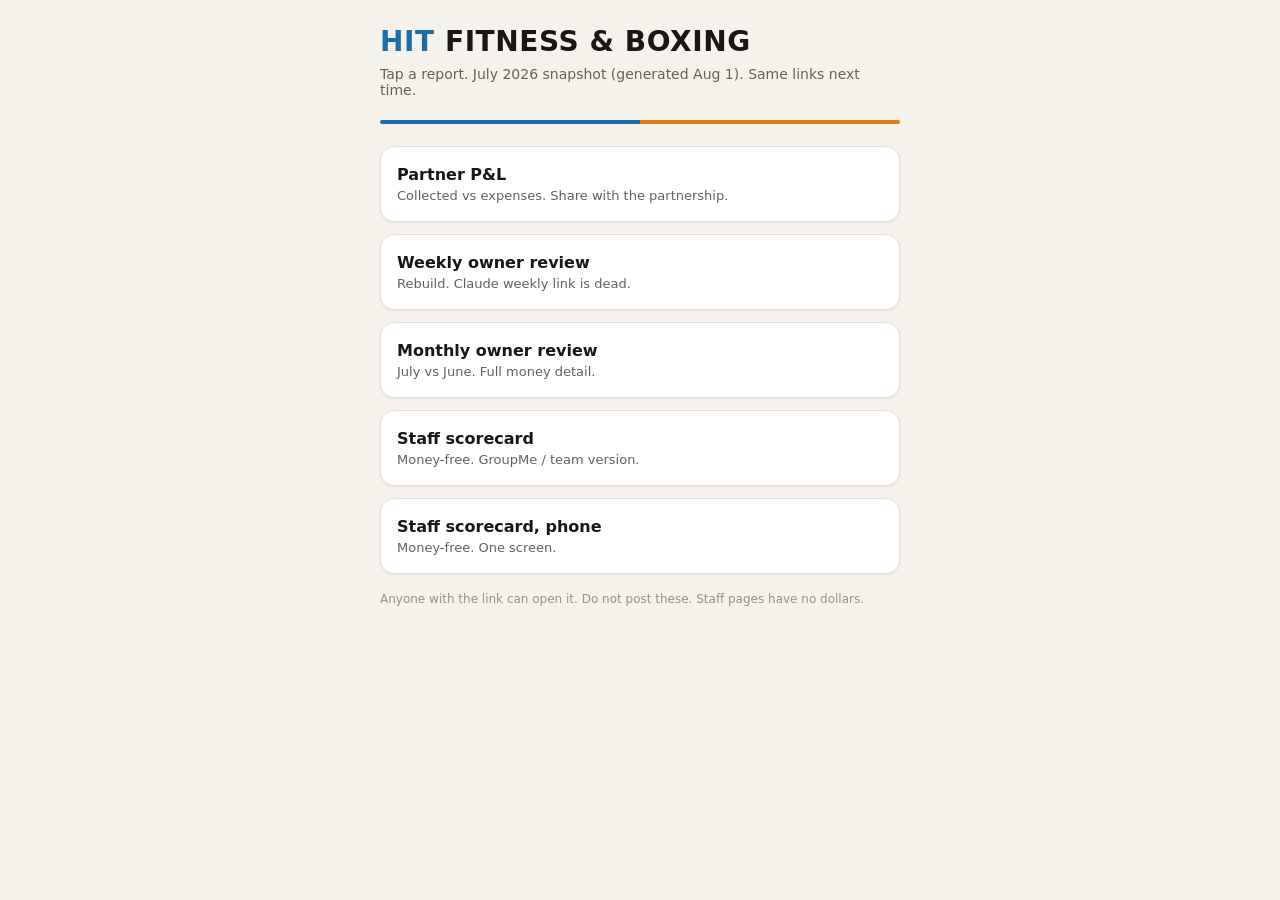
==== index.html @ c70cb9f8 "add index.html" ====
<!doctype html>
<html lang="en">
<head>
  <meta charset="utf-8">
  <meta name="viewport" content="width=device-width, initial-scale=1">
  <title>HIT reports</title>
  <style>
    :root { color-scheme: light; }
    body { margin: 0; background: #F5F1EB; color: #1A1614; font-family: system-ui, -apple-system, sans-serif; }
    .wrap { max-width: 520px; margin: 0 auto; padding: 28px 18px 48px; }
    .hit { color: #1A6DA8; }
    h1 { font-size: 28px; letter-spacing: .02em; text-transform: uppercase; margin: 0; line-height: 1; }
    p { color: #6A5F57; font-size: 14px; margin: 10px 0 22px; }
    .bar { display: flex; height: 4px; border-radius: 3px; overflow: hidden; margin: 16px 0 22px; }
    .bar i { flex: 1; } .bar .b { background: #1A6DA8; } .bar .o { background: #E17A16; }
    a { display: block; background: #fff; border: 1px solid #E6DED2; border-radius: 14px; padding: 18px 16px; margin: 0 0 12px; text-decoration: none; color: inherit; box-shadow: 0 1px 2px rgba(40,25,20,.05); }
    a strong { display: block; font-size: 16px; }
    a span { display: block; color: #6A5F57; font-size: 13px; margin-top: 4px; }
    .note { font-size: 12px; color: #9C9086; margin-top: 18px; }
  </style>
</head>
<body>
  <div class="wrap">
    <h1><span class="hit">HIT</span> Fitness &amp; Boxing</h1>
    <p>Tap a report. July 2026 snapshot (generated Aug 1). Same links next time.</p>
    <div class="bar"><i class="b"></i><i class="o"></i></div>
    <a href="partner.html"><strong>Partner P&amp;L</strong><span>Collected vs expenses. Share with the partnership.</span></a>
    <a href="weekly.html"><strong>Weekly owner review</strong><span>Rebuild. Claude weekly link is dead.</span></a>
    <a href="monthly.html"><strong>Monthly owner review</strong><span>July vs June. Full money detail.</span></a>
    <a href="staff.html"><strong>Staff scorecard</strong><span>Money-free. GroupMe / team version.</span></a>
    <a href="staff-phone.html"><strong>Staff scorecard, phone</strong><span>Money-free. One screen.</span></a>
    <p class="note">Anyone with the link can open it. Do not post these. Staff pages have no dollars.</p>
  </div>
</body>
</html>
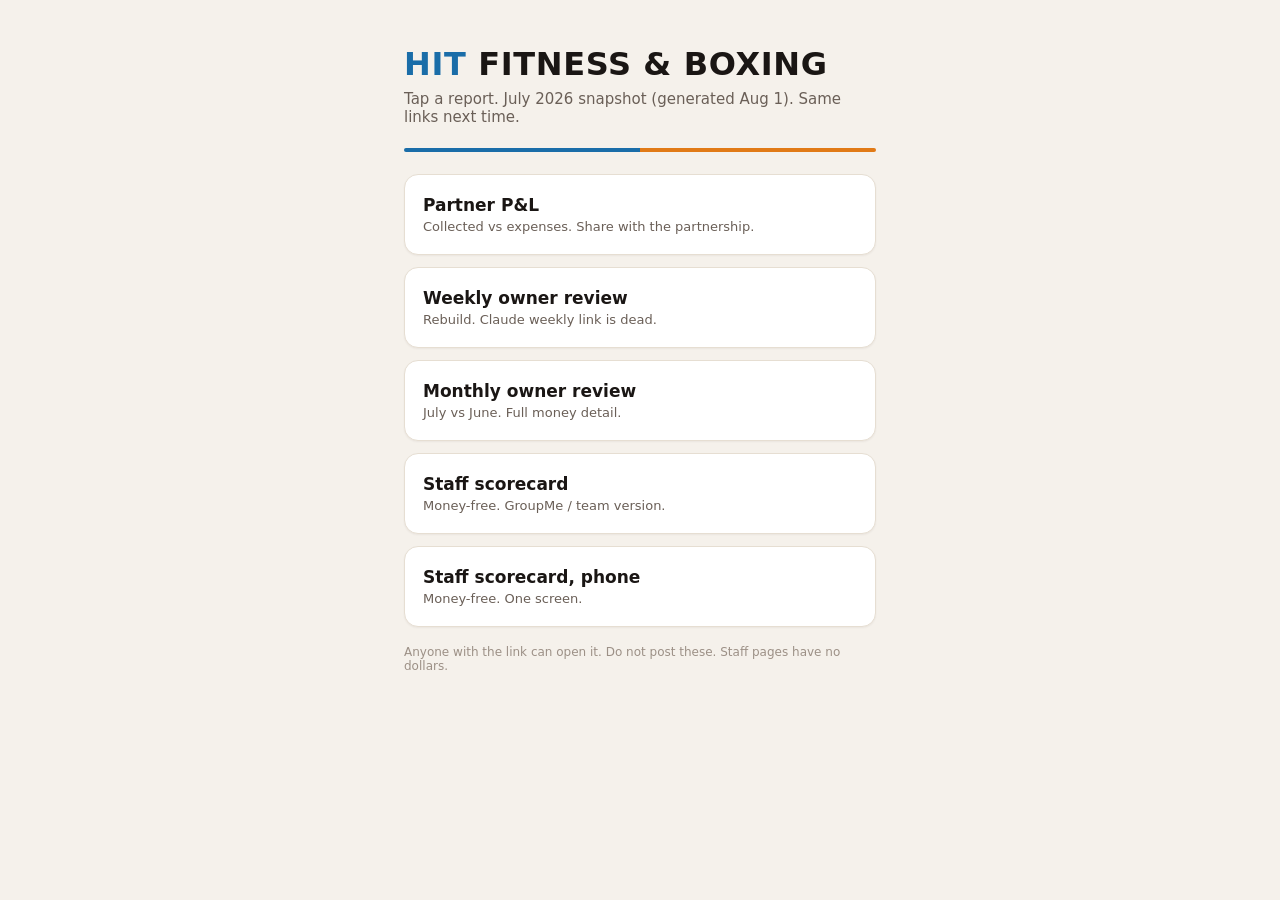
==== commit 8e5bd155: "Fit HIT reports on phone and laptop" ====
--- a/index.html
+++ b/index.html
@@ -6,10 +6,12 @@
   <title>HIT reports</title>
   <style>
     :root { color-scheme: light; }
-    body { margin: 0; background: #F5F1EB; color: #1A1614; font-family: system-ui, -apple-system, sans-serif; }
-    .wrap { max-width: 520px; margin: 0 auto; padding: 28px 18px 48px; }
+    * { box-sizing: border-box; }
+    html, body { margin: 0; max-width: 100%; overflow-x: hidden; }
+    body { background: #F5F1EB; color: #1A1614; font-family: system-ui, -apple-system, sans-serif; }
+    .wrap { max-width: 520px; width: 100%; margin: 0 auto; padding: 28px 18px 48px; }
     .hit { color: #1A6DA8; }
-    h1 { font-size: 28px; letter-spacing: .02em; text-transform: uppercase; margin: 0; line-height: 1; }
+    h1 { font-size: clamp(24px, 6.4vw, 32px); letter-spacing: .02em; text-transform: uppercase; margin: 0; line-height: 1; }
     p { color: #6A5F57; font-size: 14px; margin: 10px 0 22px; }
     .bar { display: flex; height: 4px; border-radius: 3px; overflow: hidden; margin: 16px 0 22px; }
     .bar i { flex: 1; } .bar .b { background: #1A6DA8; } .bar .o { background: #E17A16; }
@@ -17,6 +19,16 @@
     a strong { display: block; font-size: 16px; }
     a span { display: block; color: #6A5F57; font-size: 13px; margin-top: 4px; }
     .note { font-size: 12px; color: #9C9086; margin-top: 18px; }
+    @media (max-width: 760px) {
+      .wrap { padding: 22px 16px 40px; }
+    }
+    @media (min-width: 761px) {
+      .wrap { padding: 48px 24px 72px; }
+      h1 { font-size: 32px; }
+      p { font-size: 15px; }
+      a { padding: 20px 18px; }
+      a strong { font-size: 17px; }
+    }
   </style>
 </head>
 <body>
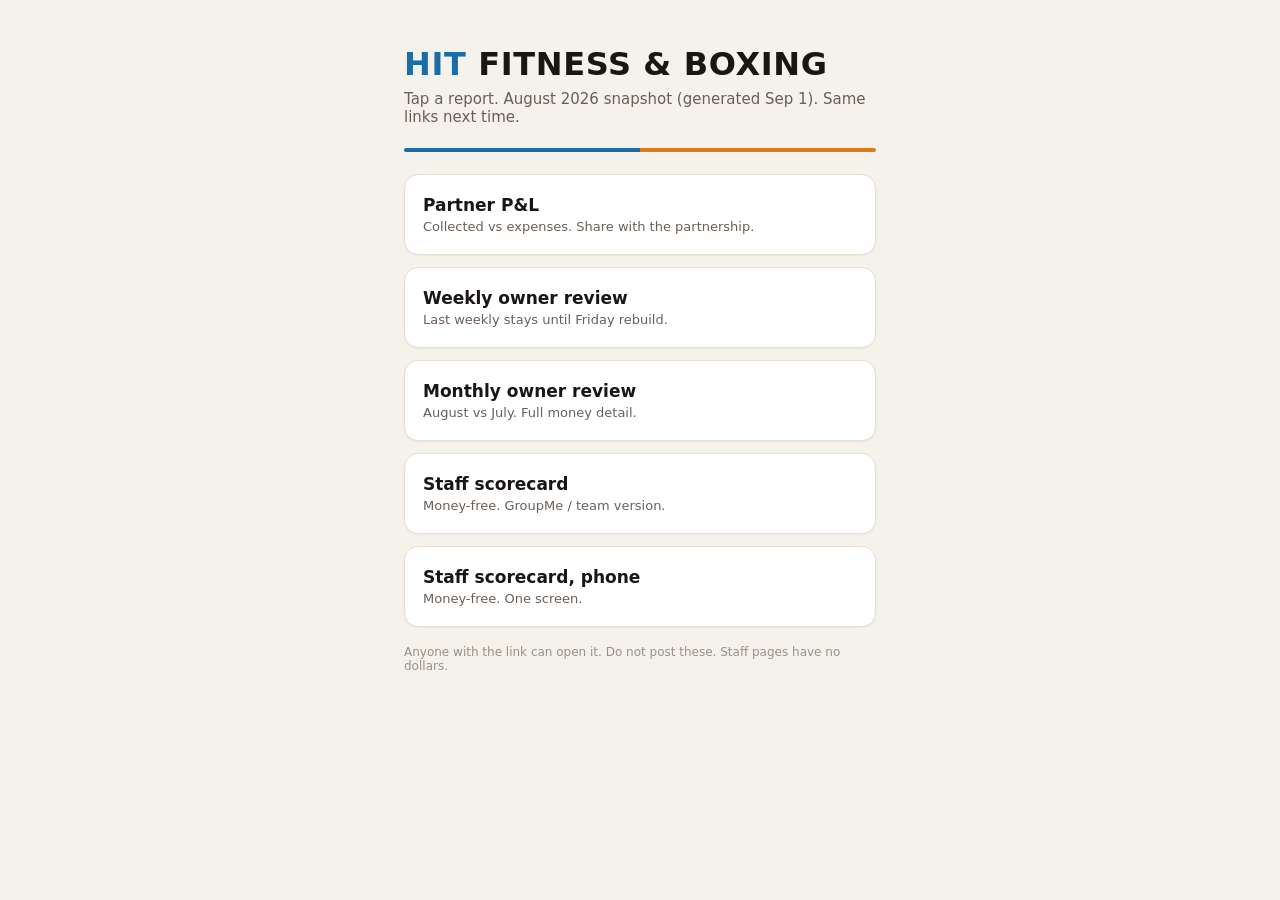
==== commit 71fe7d57: "HIT August 2026 monthly reports: hub" ====
--- a/index.html
+++ b/index.html
@@ -34,11 +34,11 @@
 <body>
   <div class="wrap">
     <h1><span class="hit">HIT</span> Fitness &amp; Boxing</h1>
-    <p>Tap a report. July 2026 snapshot (generated Aug 1). Same links next time.</p>
+    <p>Tap a report. August 2026 snapshot (generated Sep 1). Same links next time.</p>
     <div class="bar"><i class="b"></i><i class="o"></i></div>
     <a href="partner.html"><strong>Partner P&amp;L</strong><span>Collected vs expenses. Share with the partnership.</span></a>
-    <a href="weekly.html"><strong>Weekly owner review</strong><span>Rebuild. Claude weekly link is dead.</span></a>
-    <a href="monthly.html"><strong>Monthly owner review</strong><span>July vs June. Full money detail.</span></a>
+    <a href="weekly.html"><strong>Weekly owner review</strong><span>Last weekly stays until Friday rebuild.</span></a>
+    <a href="monthly.html"><strong>Monthly owner review</strong><span>August vs July. Full money detail.</span></a>
     <a href="staff.html"><strong>Staff scorecard</strong><span>Money-free. GroupMe / team version.</span></a>
     <a href="staff-phone.html"><strong>Staff scorecard, phone</strong><span>Money-free. One screen.</span></a>
     <p class="note">Anyone with the link can open it. Do not post these. Staff pages have no dollars.</p>
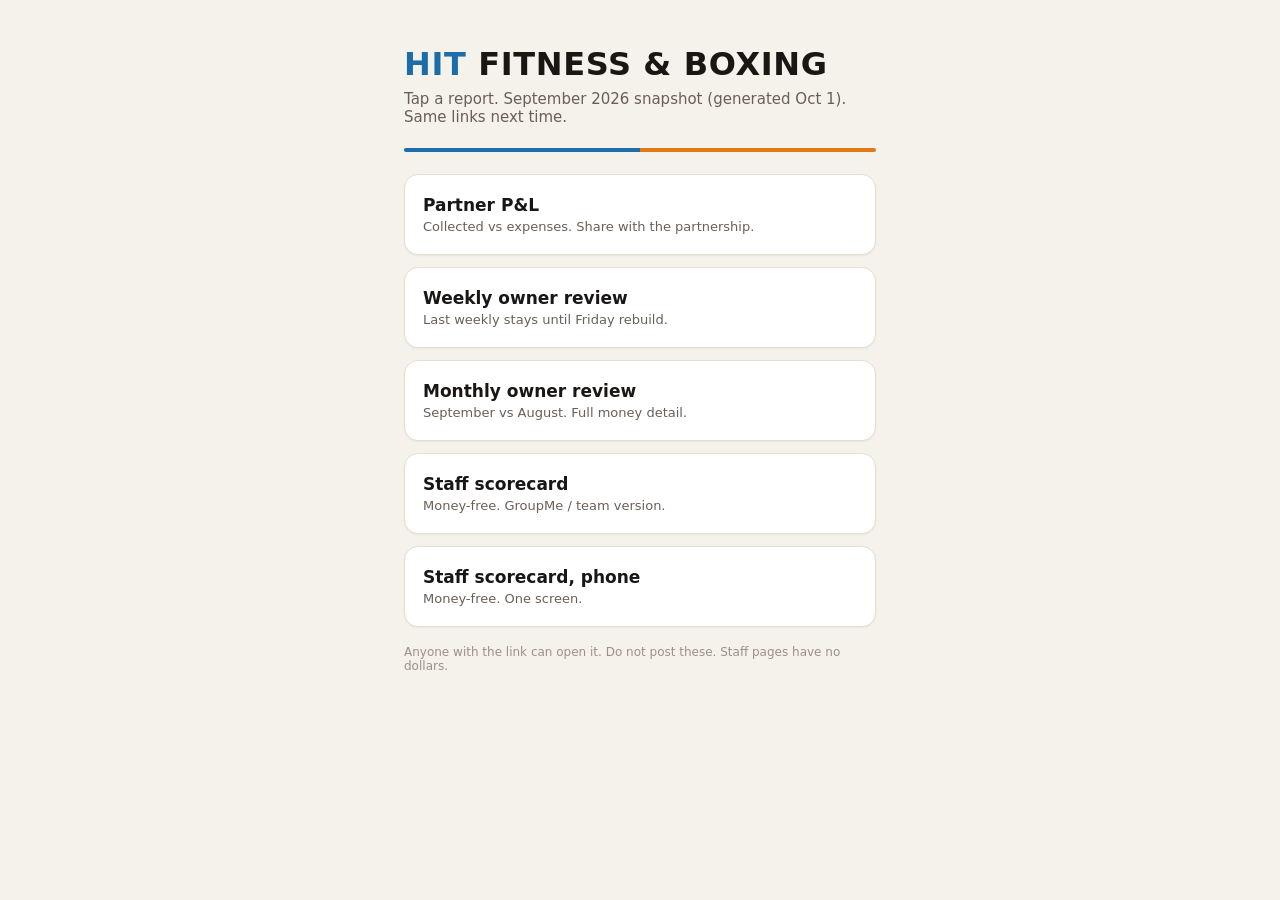
==== commit ac401e9c: "September 2026 reports" ====
--- a/index.html
+++ b/index.html
@@ -34,11 +34,11 @@
 <body>
   <div class="wrap">
     <h1><span class="hit">HIT</span> Fitness &amp; Boxing</h1>
-    <p>Tap a report. August 2026 snapshot (generated Sep 1). Same links next time.</p>
+    <p>Tap a report. September 2026 snapshot (generated Oct 1). Same links next time.</p>
     <div class="bar"><i class="b"></i><i class="o"></i></div>
     <a href="partner.html"><strong>Partner P&amp;L</strong><span>Collected vs expenses. Share with the partnership.</span></a>
     <a href="weekly.html"><strong>Weekly owner review</strong><span>Last weekly stays until Friday rebuild.</span></a>
-    <a href="monthly.html"><strong>Monthly owner review</strong><span>August vs July. Full money detail.</span></a>
+    <a href="monthly.html"><strong>Monthly owner review</strong><span>September vs August. Full money detail.</span></a>
     <a href="staff.html"><strong>Staff scorecard</strong><span>Money-free. GroupMe / team version.</span></a>
     <a href="staff-phone.html"><strong>Staff scorecard, phone</strong><span>Money-free. One screen.</span></a>
     <p class="note">Anyone with the link can open it. Do not post these. Staff pages have no dollars.</p>
